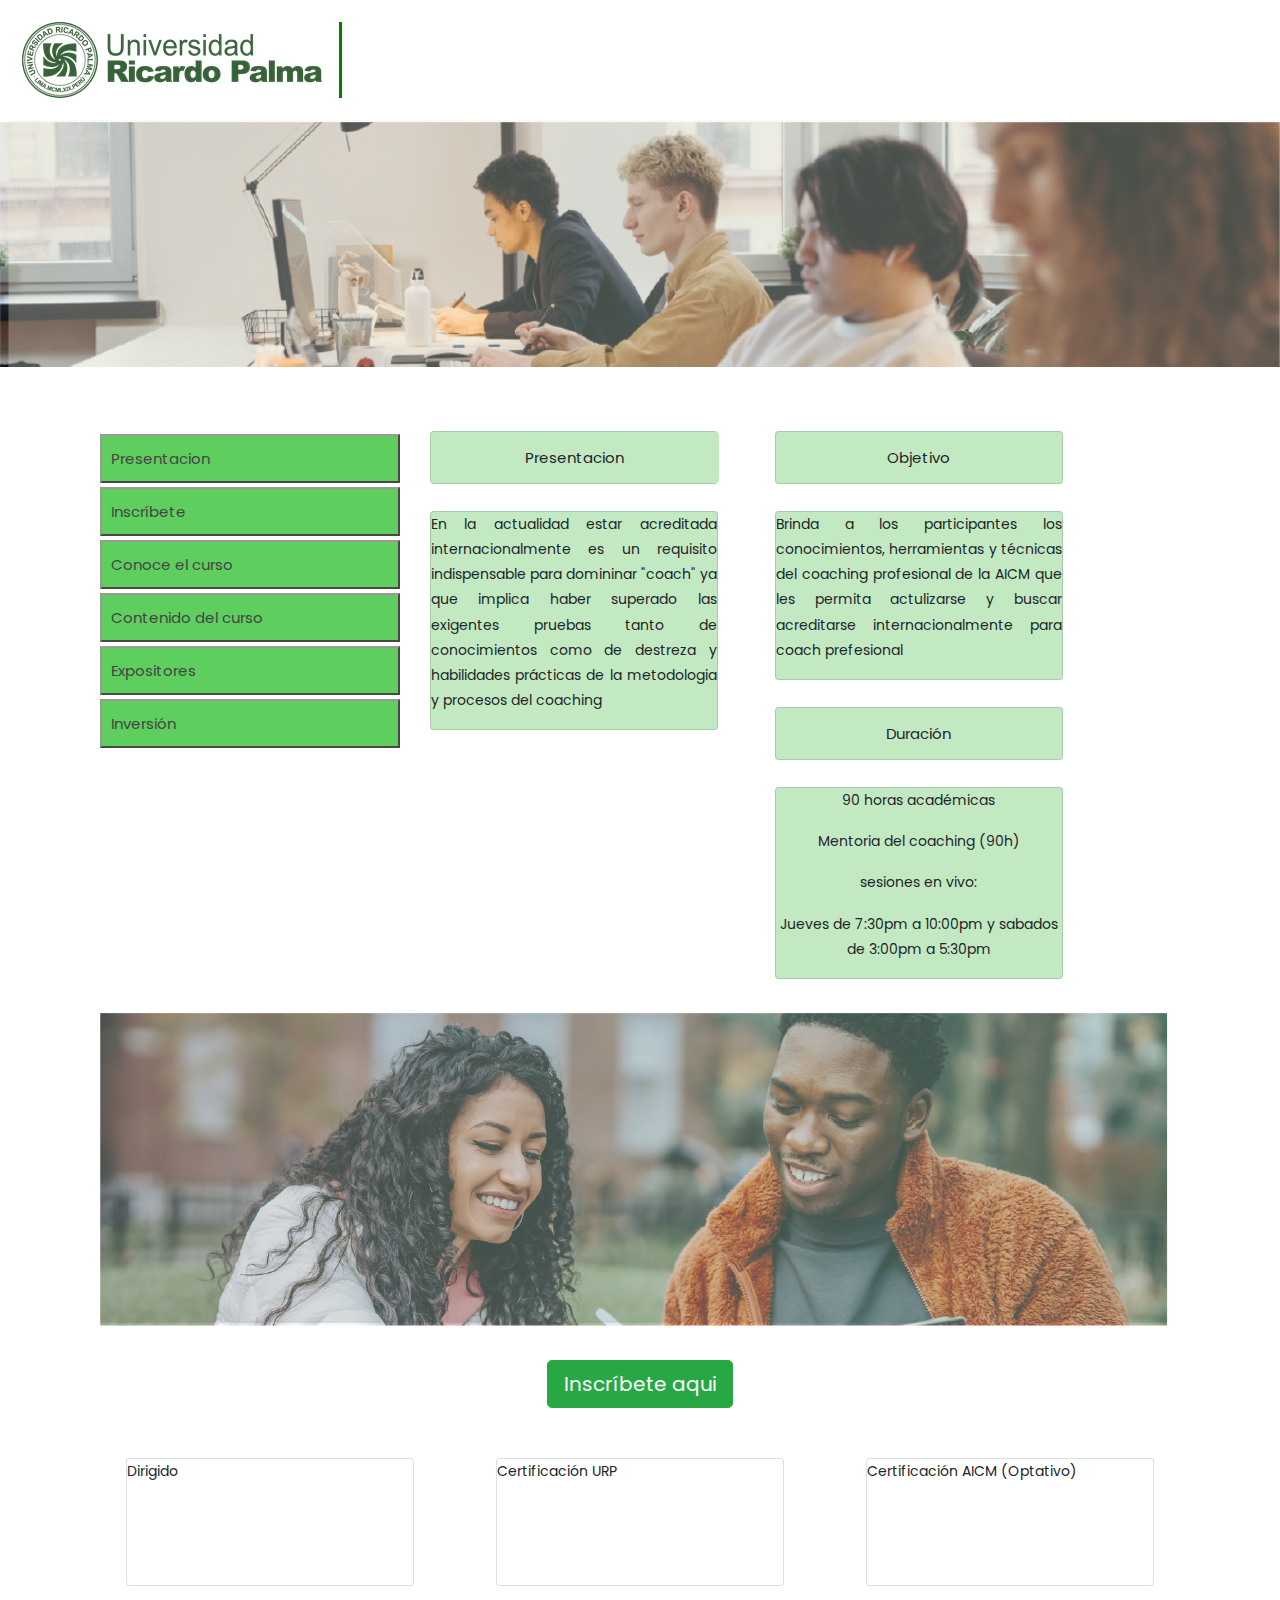
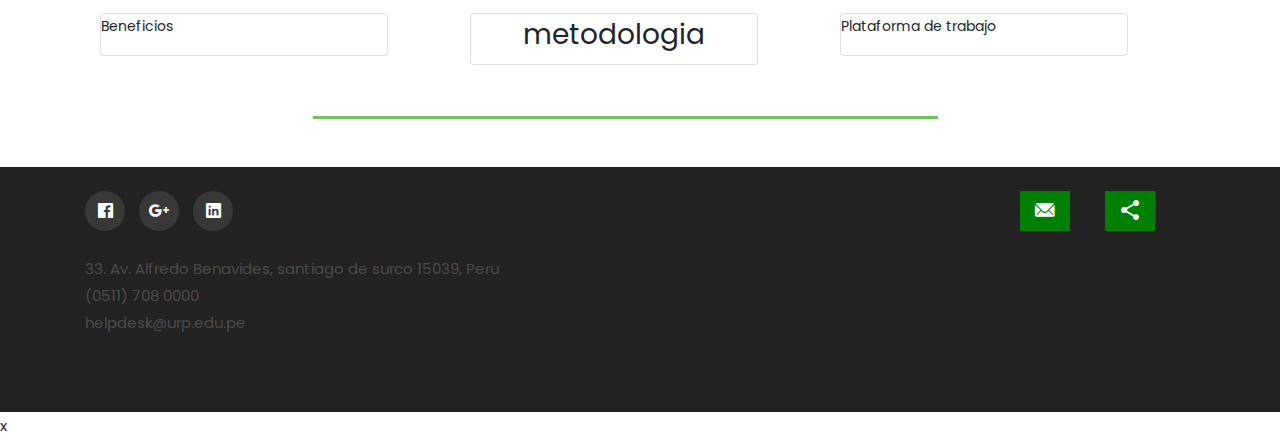
==== informacion.html @ 0f98db9c "cambios" ====
<!doctype html>
<html lang="en">
  <head>
  	<title>Universidad Ricardo Palma</title>
    <meta charset="utf-8">
    <meta name="viewport" content="width=device-width, initial-scale=1, shrink-to-fit=no">

    <link href="https://fonts.googleapis.com/css?family=Poppins:300,400,500,600,700,800,900" rel="stylesheet">
    <link href="https://fonts.googleapis.com/css?family=Nunito+Sans:300,400,600,700&display=swap" rel="stylesheet">
	
		<link rel="stylesheet" href="css/ionicons.min.css">
		<link rel="stylesheet" href="css/style.css">
  </head>
  <body>
	<div>
		<img id="iconheader" src="./img/universidad-ricardo-palma-logo-85E142F108-seeklogo.com.png"></img>
	  </div>
	  <img class="d-block w-100" src="./img/course-1.png" alt="First slide" style="padding-bottom: 5%;">
	
		<section class="ftco-section">
			
			<div class="container ">
				<div class="row col-md-12">
					<div class="row text-center col-md-4">
						
						
						  <div class="col-md-12" style="margin-top: 1%;">
						
									<button class="normal-button">Presentacion </button>
									<button class="normal-button">Inscríbete </button>
									<button class="normal-button">Conoce el curso</button>
									<button class="normal-button">Contenido del curso</button>
								
									<button class="normal-button">Expositores</button>
									<button class="normal-button">Inversión</button>
								
						  </div>
						  
					</div>
					<div class="row text-center col-md-8">
							<div class=" col-md-6">
								<div class="card" style="width: 18rem; background-color: #c3e9c3;" >
									
									<ul class="list-group list-group-flush">
									  <li class="list-group-item" style="width: 18rem; background-color: #c3e9c3;">Presentacion</li>
									  
									</ul>
								  </div>
								  <br>
								  <div class="card" style="width: 18rem; background-color: #c3e9c3;" >
									
									<p style="text-align: justify; font-size: 14px;"> En la actualidad estar acreditada internacionalmente es un requisito indispensable para domininar "coach" ya que implica haber superado las exigentes pruebas tanto de conocimientos como de destreza  y habilidades prácticas de la metodologia y procesos del coaching</p>
								  </div>
							</div>
							<div class=" col-md-6">
								<div class="card" style="width: 18rem; background-color: #c3e9c3;" >
									
									<ul class="list-group list-group-flush" >
									  <li class="list-group-item" style=" background-color: #c3e9c3;">Objetivo</li>
									  
									</ul>
								  </div>
								  <br>
								  <div class="card" style="width: 18rem; background-color: #c3e9c3;" >
									
									<p style="text-align: justify; font-size: 14px;"> Brinda a los participantes los conocimientos, herramientas y técnicas del coaching profesional de la AICM que les permita actulizarse y buscar acreditarse internacionalmente para coach prefesional</p>
								  </div>
								  <br>
								  <div class="card" style="width: 18rem; background-color: #c3e9c3;" >
									
									<ul class="list-group list-group-flush">
									  <li class="list-group-item" style=" background-color: #c3e9c3;">Duración</li>
									  
									</ul>
								  </div>
								  <br>
								  <div class="card" style="width: 18rem; background-color: #c3e9c3;" >
									
									<p style="text-align: center; font-size: 14px;"> 90 horas académicas </p>
									<p style="text-align: center; font-size: 14px;"> Mentoria del coaching (90h) </p>
									<p style="text-align: center; font-size: 14px;"> sesiones en vivo: </p>
									<p style="text-align: center; font-size: 14px;"> Jueves de 7:30pm a 10:00pm y sabados de 3:00pm a 5:30pm </p>
								  </div>
							</div>
					</div>
				</div>
				<div class="col-md-12" style="margin: auto; margin-top: 3%;">
					<img src="./img/079d9603-ae01-4c20-93a1-d8ff038d7a3f.png">
				</div>
				<div class="col-md-12  text-center align-items-center" style="margin: auto; margin-top: 3%;">
					<a style="margin: auto;" href="" data-toggle="modal" data-target="#myModal" class="btn btn-success btn-lg">Inscríbete aqui</a>
				</div>
				<div class="col-md-12  text-center align-items-center  img-coach" style="margin: auto; margin-top: 3%;">
					<div class="row text-center">
							<div class=" col-md-4">
								<div class="card" style="width: 18rem; height: 8rem; margin: auto; margin-top: 5%;" >
									<p style="text-align: justify; font-size: 14px;">Dirigido  </p>
								</div>
								  <br>
								  <div class="card" style="width: 18rem; " >
									
									<p style="text-align: justify; font-size: 14px;"> Beneficios</p>
								  </div>
							</div>
							<div class=" col-md-4">
								<div class="card" style="width: 18rem; height: 8rem; margin: auto; margin-top: 5%;" >
									
									<p style="text-align: justify; font-size: 14px;"> Certificación URP</p>
								  </div>
								  <br>
								  <div class="card" style="width: 18rem; " >
									<h3>metodologia</h3>
								  </div>
							</div>
							<div class=" col-md-4">
								<div class="card" style="width: 18rem; height: 8rem; margin: auto; margin-top: 5%;" >
									
									<p style="text-align: justify; font-size: 14px;"> Certificación AICM (Optativo)</p>
								  </div>
								  <br>
								  <div class="card" style="width: 18rem; " >
									
									<p style="text-align: justify; font-size: 14px;">Plataforma de trabajo</p>
								  </div>
							</div>
					</div>
				</div>
			</div>
			<div class="col-md-12 row"  style="margin-top:4%">
				<div class="col-md-3"></div>
				<div class="col-md-6" style="border-bottom: 3px solid #6bc659 !important;"></div>
			</div>
			
		</section>
		<footer class="footer-10">
			<div class="container">
				
				<div class="row mt-5 pt-4 ">
          
					<div class="col-md-6  ">
						<ul class="ftco-footer-social p-0">
						<li class="ftco-animate"><a href="#" data-toggle="tooltip" data-placement="top" title="Facebook"><span class="ion-logo-facebook"></span></a></li>
						<li class="ftco-animate"><a href="#" data-toggle="tooltip" data-placement="top" title="Gmail"><span class="ion-logo-googleplus"></span></a></li>
						<li class="ftco-animate"><a href="#" data-toggle="tooltip" data-placement="top" title="Linkedin"><span class="ion-logo-linkedin"></span></a></li>
					  </ul>
					</div>
					<div class="row col-md-6 ">	
						<div class="col-md-8"></div>
						<div class="col-md-2">
							<div class="con-info w-100 text-center">
								<div class="icon d-flex align-items-center justify-content-center" style="border-radius: 1%; background-color: green;    height: 40px">
									<span class="ion-ios-mail"></span>
								</div>
							</div>
						
					</div>
						
						
					<div class="col-md-2 ">
							<div class="con-info w-50 text-center" >
								<div class="icon d-flex align-items-center justify-content-center" style="border-radius: 1%;  background-color: green;  height: 40px">
									<span class="ion-md-share"></span>
								</div>
							</div>
						
					</div>
						
					
					</div>
				  </div>
				<div class="row">
					<div class="col-md-7">
						<div class="row">
					
							<div class="col-md-12 mb-md-0 mb-4">
								
								<ul class="list-unstyled">
		              <li><a href="#" class="d-block">33. Av. Alfredo Benavides, santiago de surco 15039, Peru</a></li>
		              <li><a href="#" class="d-block">(0511) 708 0000</a></li>
		              <li><a href="#" class="d-block">helpdesk@urp.edu.pe</a></li>
		              
		            </ul>
							</div>
				
						</div>
					</div>
			
				</div>

			</div>
		</footer>

    <script src="js/jquery.min.js"></script>
    <script src="js/popper.js"></script>
    <script src="js/bootstrap.min.js"></script>
    <script src="js/main.js"></script>x
	<script >
		var acc = document.getElementsByClassName("accordion");
		var i;

		for (i = 0; i < acc.length; i++) {
		acc[i].addEventListener("click", function() {
			/* Toggle between adding and removing the "active" class,
			to highlight the button that controls the panel */
			this.classList.toggle("active");

			/* Toggle between hiding and showing the active panel */
			var panel = this.nextElementSibling;
			if (panel.style.display === "block") {
			panel.style.display = "none";
			} else {
			panel.style.display = "block";
			}
		});
		}
	</script>
  </body>
</html>
<div class="modal fade" id="myModal" role="dialog">
    <div class="modal-dialog ">
      <div class="modal-content">
       
        <div class="modal-body">
          <h2>Formulario de Inscripción.</h2>
		  <p>PROGRAMA DE MENTORIA</p>
        </div>
		<div class="container">
			<form>
				<div class="form-group">
					<label for="exampleFormControlInput1">Nombres</label>
					<input type="email" class="form-control" id="exampleFormControlInput1" >
				  </div>
				  <div class="form-group">
					<label for="exampleFormControlInput1">Apellidos</label>
					<input type="email" class="form-control" id="exampleFormControlInput1" >
				  </div>
				  <div class="form-group">
					<label for="exampleFormControlInput1">DNI</label>
					<input type="email" class="form-control" id="exampleFormControlInput1" >
				  </div>
				  <div class="form-group">
					<label for="exampleFormControlInput1">Email</label>
					<input type="email" class="form-control" id="exampleFormControlInput1" >
				  </div>
				  <div class="form-group">
					<label for="exampleFormControlInput1">Celular</label>
					<div class="row">
						<div class="col-md-4 ">
							<input type="email" class="form-control" id="exampleFormControlInput1" placeholder="Country" >
						</div>
						<div class="col-md-8 ">
							<input type="email" class="form-control" id="exampleFormControlInput1" placeholder="(212) 123456" >
						</div>
					</div>
					
					
				  </div>
				  <div class="form-group">
					<label for="exampleFormControlTextarea1">Profesión / Ocupación</label>
					<textarea class="form-control" id="exampleFormControlTextarea1" rows="3"></textarea>
				  </div>
				  <div class="form-group">
					<label for="exampleFormControlInput1">Organización</label>
					<input type="email" class="form-control" id="exampleFormControlInput1" >
				  </div>
				  <div class="form-group">
					<label for="exampleFormControlSelect1">Ubicación</label>
					<select class="form-control" id="exampleFormControlSelect1">
					  <option></option>
					  <option>2</option>
					  <option>3</option>
					  <option>4</option>
					  <option>5</option>
					</select>
				  </div>
				  <button class="btn btn-success"> Enviar</button>
			</form><br>
		</div>
		
       
      </div>
    </div>
  </div>
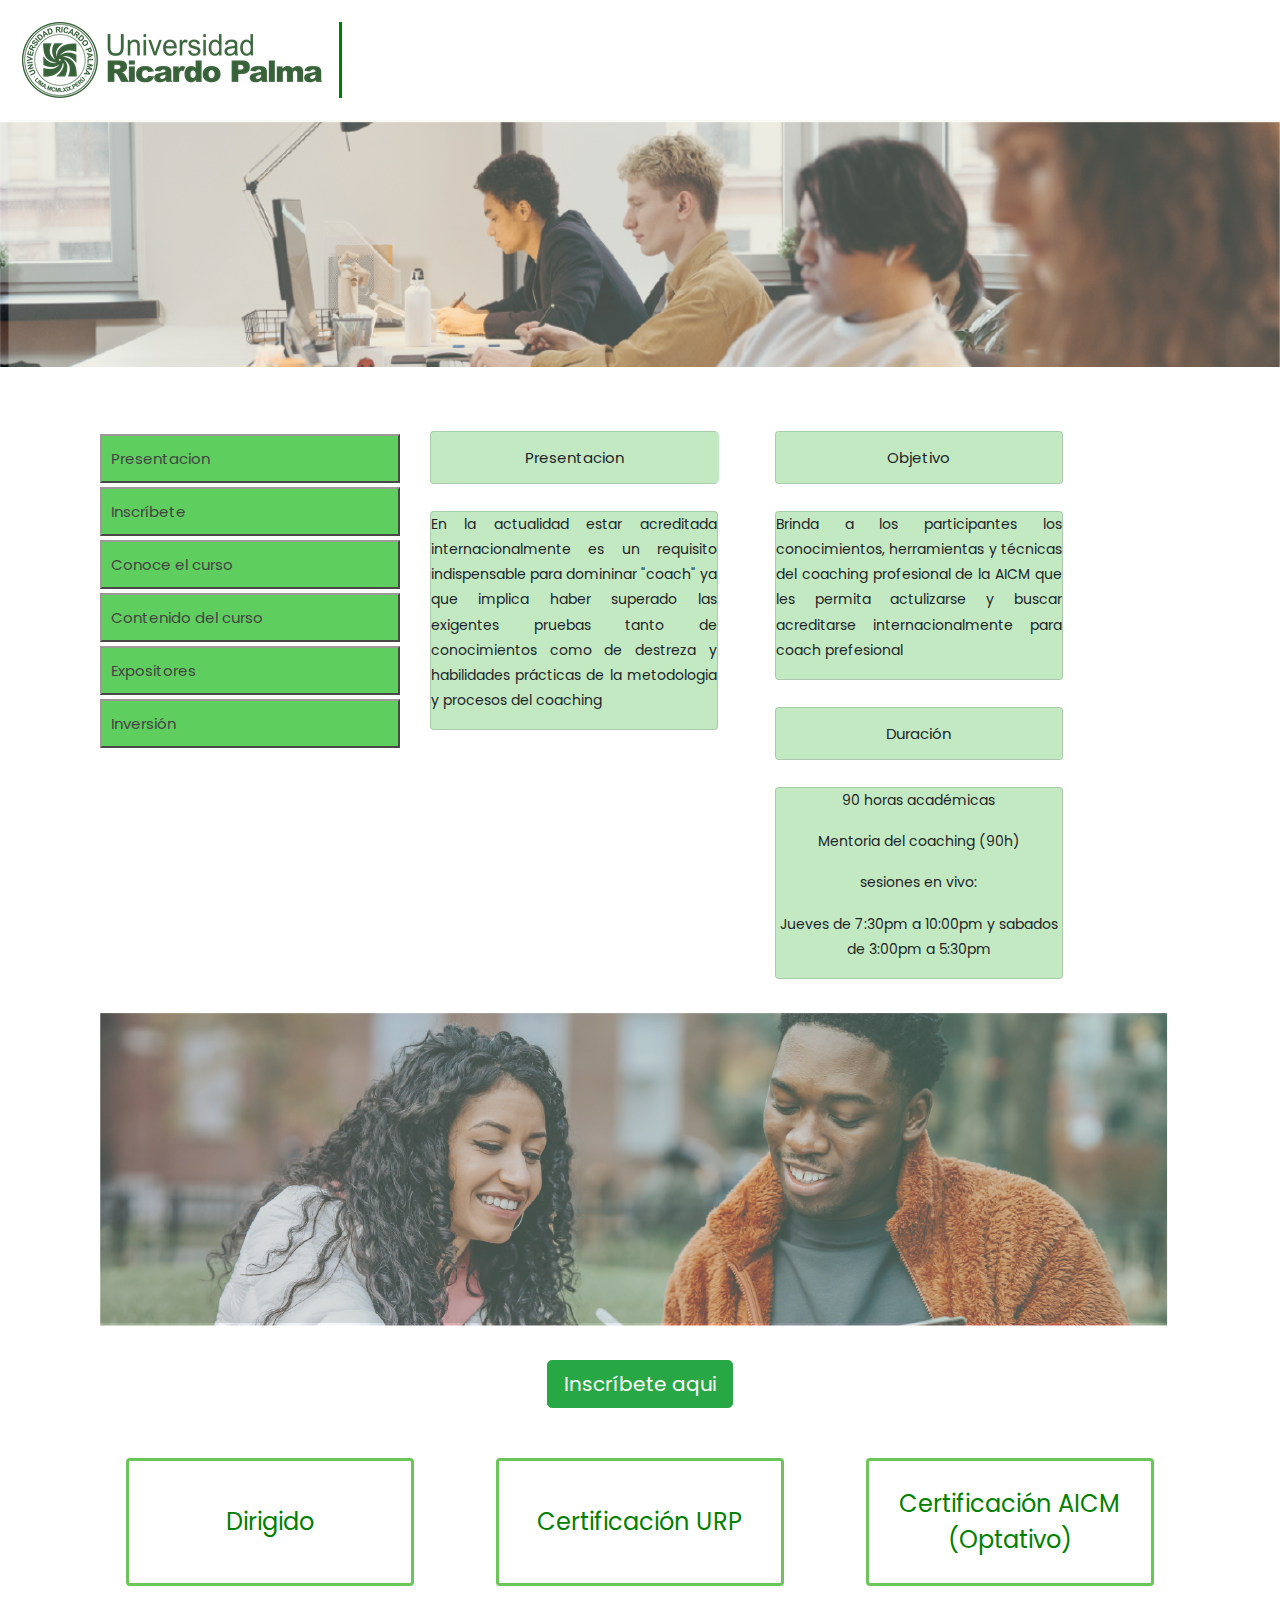
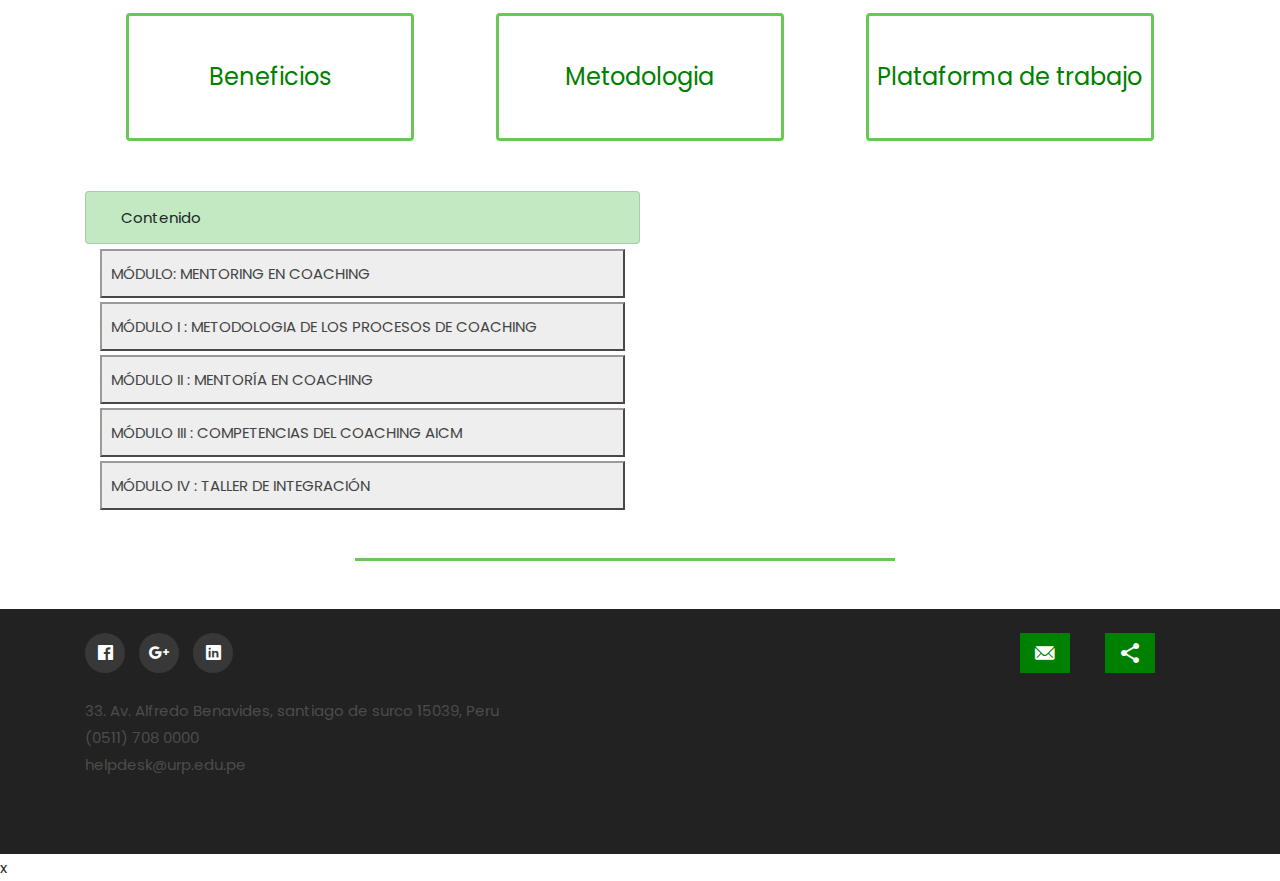
==== commit 655d2991: "cambios" ====
--- a/informacion.html
+++ b/informacion.html
@@ -92,38 +92,77 @@
 				</div>
 				<div class="col-md-12  text-center align-items-center  img-coach" style="margin: auto; margin-top: 3%;">
 					<div class="row text-center">
+							<div class=" col-md-4" >
+								<div class="card" style="width: 18rem; height: 8rem; margin: auto; margin-top: 5%;border: #6bc659; border-style: solid;" >
+									<h4 class="font-h4">Dirigido  </h4>
+								</div>
+								  <br>
+								  <div class="card" style="width: 18rem; height: 8rem; margin: auto; margin-bottom: 5%;border: #6bc659; border-style: solid;" >
+									<h4 class="font-h4" style="margin: auto; ">Beneficios  </h4>
+								  </div>
+							</div>
 							<div class=" col-md-4">
-								<div class="card" style="width: 18rem; height: 8rem; margin: auto; margin-top: 5%;" >
-									<p style="text-align: justify; font-size: 14px;">Dirigido  </p>
-								</div>
-								  <br>
-								  <div class="card" style="width: 18rem; " >
-									
-									<p style="text-align: justify; font-size: 14px;"> Beneficios</p>
+								<div class="card" style="width: 18rem; height: 8rem; margin: auto; margin-top: 5%;border: #6bc659; border-style: solid;" >
+									<h4 class="font-h4">Certificación URP  </h4>
+								  </div>
+								  <br>
+								  <div class="card" style="width: 18rem; height: 8rem; margin: auto; margin-bottom: 5%;border: #6bc659; border-style: solid;" >
+									
+									<h4 class="font-h4">Metodologia  </h4>
 								  </div>
 							</div>
 							<div class=" col-md-4">
-								<div class="card" style="width: 18rem; height: 8rem; margin: auto; margin-top: 5%;" >
-									
-									<p style="text-align: justify; font-size: 14px;"> Certificación URP</p>
-								  </div>
-								  <br>
-								  <div class="card" style="width: 18rem; " >
-									<h3>metodologia</h3>
-								  </div>
-							</div>
-							<div class=" col-md-4">
-								<div class="card" style="width: 18rem; height: 8rem; margin: auto; margin-top: 5%;" >
-									
-									<p style="text-align: justify; font-size: 14px;"> Certificación AICM (Optativo)</p>
-								  </div>
-								  <br>
-								  <div class="card" style="width: 18rem; " >
-									
-									<p style="text-align: justify; font-size: 14px;">Plataforma de trabajo</p>
-								  </div>
-							</div>
-					</div>
+								<div class="card" style="width: 18rem; height: 8rem; margin: auto; margin-top: 5%;border: #6bc659; border-style: solid;" >
+									<h4 class="font-h4">Certificación AICM (Optativo)  </h4>
+								  </div>
+								  <br>
+								  <div class="card" style="width: 18rem; height: 8rem; margin: auto; margin-bottom: 5%;border: #6bc659; border-style: solid;" >
+									<h4 class="font-h4">Plataforma de trabajo  </h4>
+								  </div>
+							</div>
+					</div>
+				</div>
+				<div class="col-md-12  text-center align-items-center  " style="margin: auto; margin-top: 3%;">
+					<div class="row text-center">
+						
+						<div class="card col-md-6 " style="width: 18rem; background-color: #c3e9c3;" >
+									
+							<ul class="list-group list-group-flush">
+							  <li class="list-group-item" style="width: 18rem; background-color: #c3e9c3; text-align: left;">Contenido</li>
+							  
+							</ul>
+						  </div>
+						  <div class="col-md-4"></div>
+						  <div class="col-md-6" style="margin-top: 5px;">
+						
+							<button class="accordion">MÓDULO: MENTORING EN COACHING</button>
+								<div class="panel">
+								<p>Lorem ipsum...</p>
+								</div>
+
+								<button class="accordion">MÓDULO I : METODOLOGIA DE LOS PROCESOS DE COACHING</button>
+								<div class="panel">
+								<p>Lorem ipsum...</p>
+								</div>
+
+								<button class="accordion">MÓDULO II : MENTORÍA EN COACHING</button>
+								<div class="panel">
+								<p>Lorem ipsum...</p>
+								</div>
+								<button class="accordion">MÓDULO III : COMPETENCIAS DEL COACHING AICM </button>
+								<div class="panel">
+								<p>Lorem ipsum...</p>
+								</div>
+								<button class="accordion">MÓDULO IV : TALLER DE INTEGRACIÓN </button>
+								<div class="panel">
+								<p>Lorem ipsum...</p>
+								<button class="accordion">MÓDULO V : SEMINARIO INTERNACIONAL DE COACHING </button>
+								<div class="panel">
+								<p>Lorem ipsum...</p>
+								</div>
+						  </div>  
+					</div>
+							
 				</div>
 			</div>
 			<div class="col-md-12 row"  style="margin-top:4%">
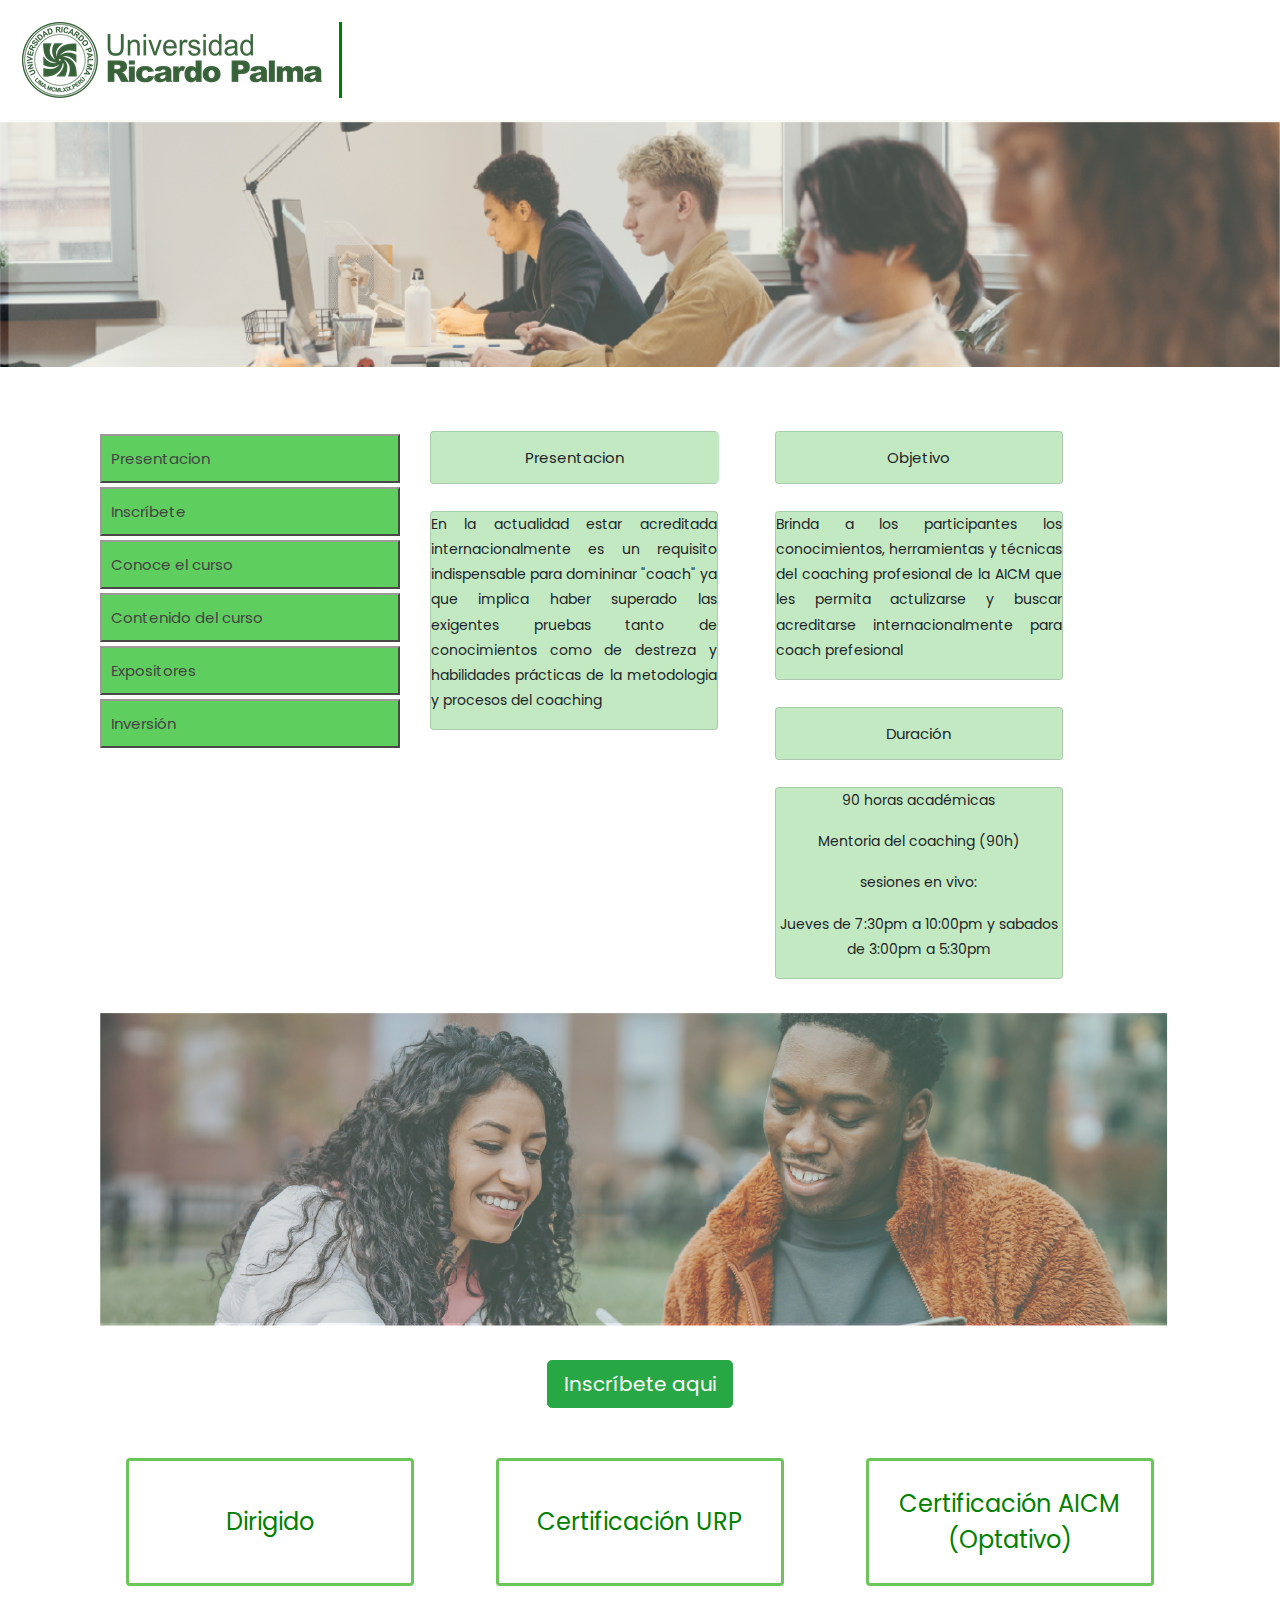
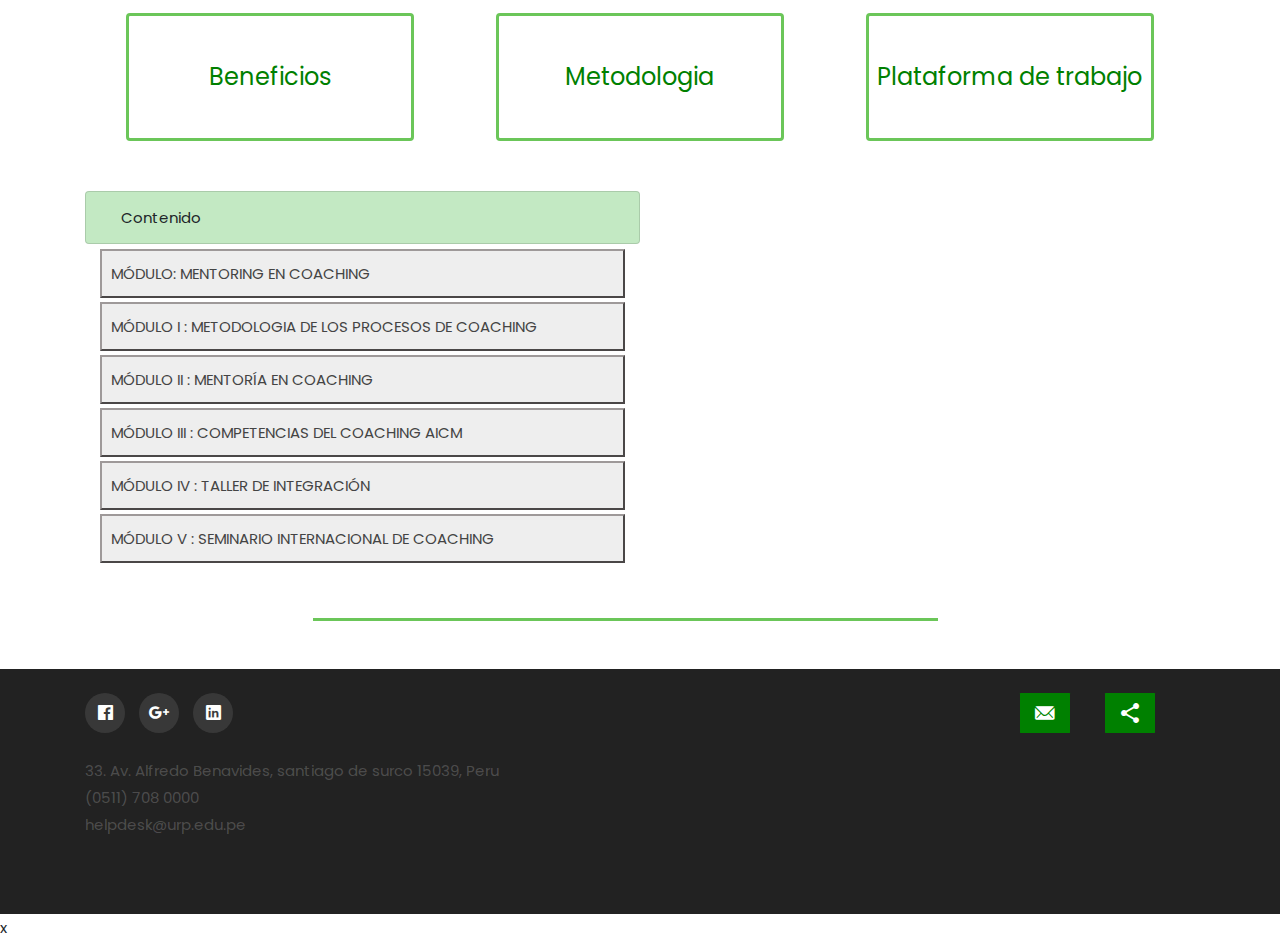
==== commit 275d6ad9: "cambios" ====
--- a/informacion.html
+++ b/informacion.html
@@ -156,6 +156,7 @@
 								<button class="accordion">MÓDULO IV : TALLER DE INTEGRACIÓN </button>
 								<div class="panel">
 								<p>Lorem ipsum...</p>
+								</div>
 								<button class="accordion">MÓDULO V : SEMINARIO INTERNACIONAL DE COACHING </button>
 								<div class="panel">
 								<p>Lorem ipsum...</p>
